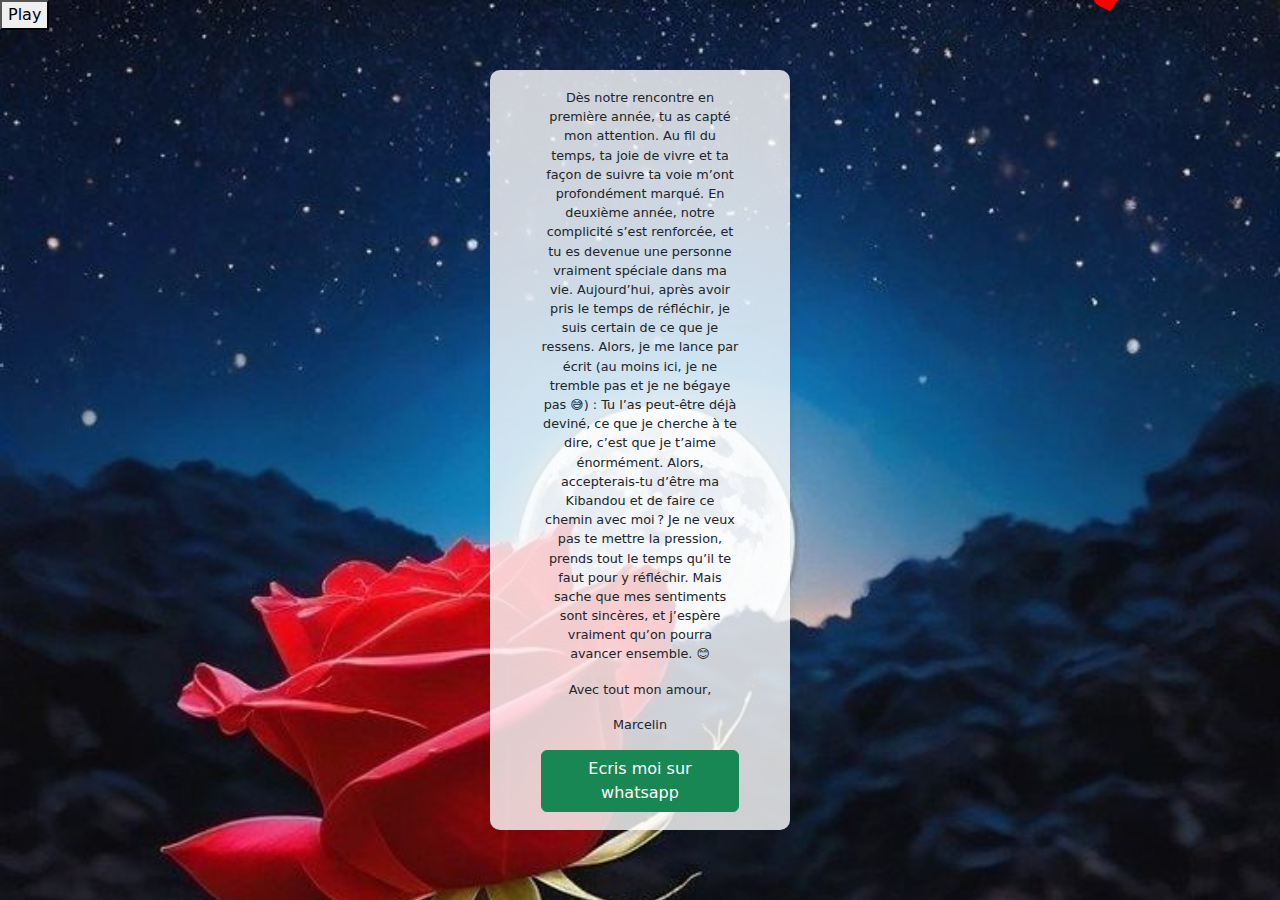
==== demande.html @ 01d47a51 "Declaration steph v1" ====
<!DOCTYPE html>
<html lang="fr">
<head>
    <meta charset="UTF-8">
    <meta name="viewport" content="width=device-width, initial-scale=1.0">
    <title>Hello stephanie</title>
    <link rel="stylesheet" href="style.css">
    <link href="https://cdn.jsdelivr.net/npm/bootstrap@5.3.3/dist/css/bootstrap.min.css" rel="stylesheet" integrity="sha384-QWTKZyjpPEjISv5WaRU9OFeRpok6YctnYmDr5pNlyT2bRjXh0JMhjY6hW+ALEwIH" crossorigin="anonymous">
</head>
<body>
    <div id="hearts-container"></div>
    <div id="love-card">
        <p>
            Dès notre rencontre en première année, tu as capté mon attention. Au fil du temps, ta joie de vivre et ta façon de suivre ta voie m’ont profondément marqué.  
            En deuxième année, notre complicité s’est renforcée, et tu es devenue une personne vraiment spéciale dans ma vie.  
            Aujourd’hui, après avoir pris le temps de réfléchir, je suis certain de ce que je ressens. Alors, je me lance par écrit (au moins ici, je ne tremble pas et je ne bégaye pas 😅) :  
            <span>Tu l’as peut-être déjà deviné, ce que je cherche à te dire, c’est que je t’aime énormément. Alors, accepterais-tu d’être ma Kibandou et de faire ce chemin avec moi ?</span>  
            Je ne veux pas te mettre la pression, prends tout le temps qu’il te faut pour y réfléchir. Mais sache que mes sentiments sont sincères, et j’espère vraiment qu’on pourra avancer ensemble. 😊  
        </p>
        <p>Avec tout mon amour,</p>
        <p>Marcelin</p>

    <a href="https://wa.me/22897100175" class="btn btn-success">Ecris moi sur whatsapp</a>
    </div>
    
    <div id="music-controls">
        <button id="play-pause">Play</button>
    </div>
    <audio id="background-music" loop>
        <source src="romantic_violin.mp3" type="audio/mpeg">
        Votre navigateur ne supporte pas l'élément audio.
    </audio>
    <script src="script.js"></script>
</body>
</html>
---- style.css ----
body {
    margin: 0;
    padding: 0;
    overflow: hidden;
    background-image: url('font.jpeg');
    background-size: cover;
    background-repeat: no-repeat;
    background-attachment: fixed;
    min-height: 100vh;
}

.heart {
    position: absolute;
    width: 2vw; /* Utilisation de vw pour que la taille soit relative à la largeur de la vue */
    height: 2vw;
    background-size: contain;
    background-repeat: no-repeat;
}

.red-heart {
    background-image: url('red_heart.png'); /* Assurez-vous que ce chemin est correct */
}

.white-heart {
    background-image: url('white_heart.png'); /* Assurez-vous que ce chemin est correct */
}

#love-card {
    position: absolute;
    top: 50%;
    left: 50%;
    transform: translate(-50%, -50%);
    background-color: rgba(255, 255, 255, 0.8);
    padding: 2vh 4vw; /* Utilisation de vh et vw pour un padding qui s'ajuste */
    border-radius: 10px;
    box-shadow: 0 4px 8px rgba(0,0,0,0.1);
    text-align: center;
    max-width: 90%; /* Garantit que la carte ne dépasse pas la largeur de l'écran */
    width: 300px; /* Largeur de base */
    font-size: 1vw; /* Taille de police relative à la largeur */
}

@media (max-width: 600px) {
    #love-card {
        width: 90%; /* Sur les écrans plus petits, la carte prend toute la largeur disponible */
        font-size: 4vw; /* Augmente la taille de la police pour la lisibilité sur les petits écrans */
    }
    .heart {
        width: 4vw;
        height: 4vw;
    }
}
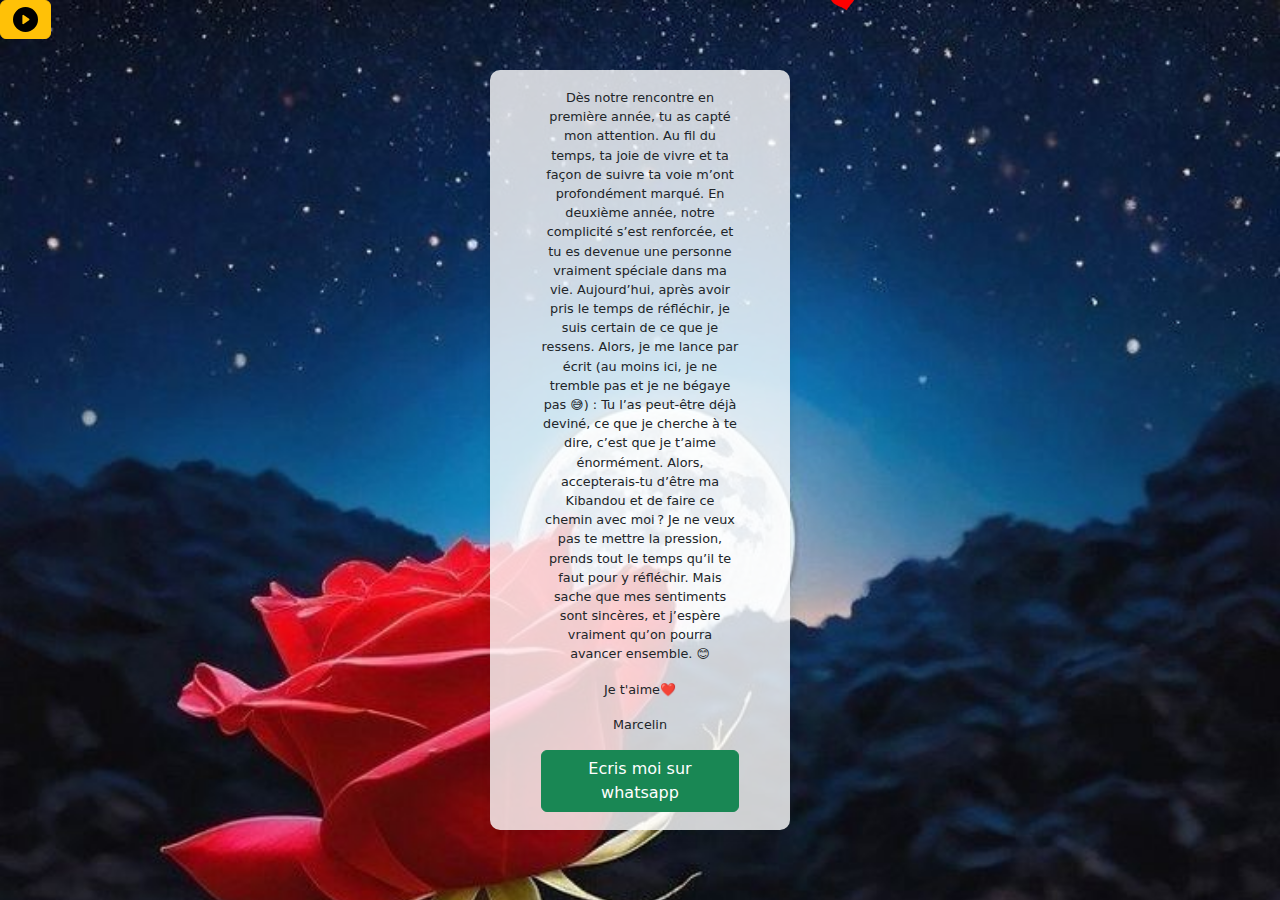
==== commit a2ddf0bf: "Declaration steph v2" ====
--- a/demande.html
+++ b/demande.html
@@ -17,14 +17,14 @@
             <span>Tu l’as peut-être déjà deviné, ce que je cherche à te dire, c’est que je t’aime énormément. Alors, accepterais-tu d’être ma Kibandou et de faire ce chemin avec moi ?</span>  
             Je ne veux pas te mettre la pression, prends tout le temps qu’il te faut pour y réfléchir. Mais sache que mes sentiments sont sincères, et j’espère vraiment qu’on pourra avancer ensemble. 😊  
         </p>
-        <p>Avec tout mon amour,</p>
+        <p>Je t'aime❤️</p>
         <p>Marcelin</p>
 
     <a href="https://wa.me/22897100175" class="btn btn-success">Ecris moi sur whatsapp</a>
     </div>
     
     <div id="music-controls">
-        <button id="play-pause">Play</button>
+        <button id="play-pause" class="btn btn-warning"> <img src="play-circle-fill.svg" alt="" style="height: 25px;;"></button>
     </div>
     <audio id="background-music" loop>
         <source src="romantic_violin.mp3" type="audio/mpeg">
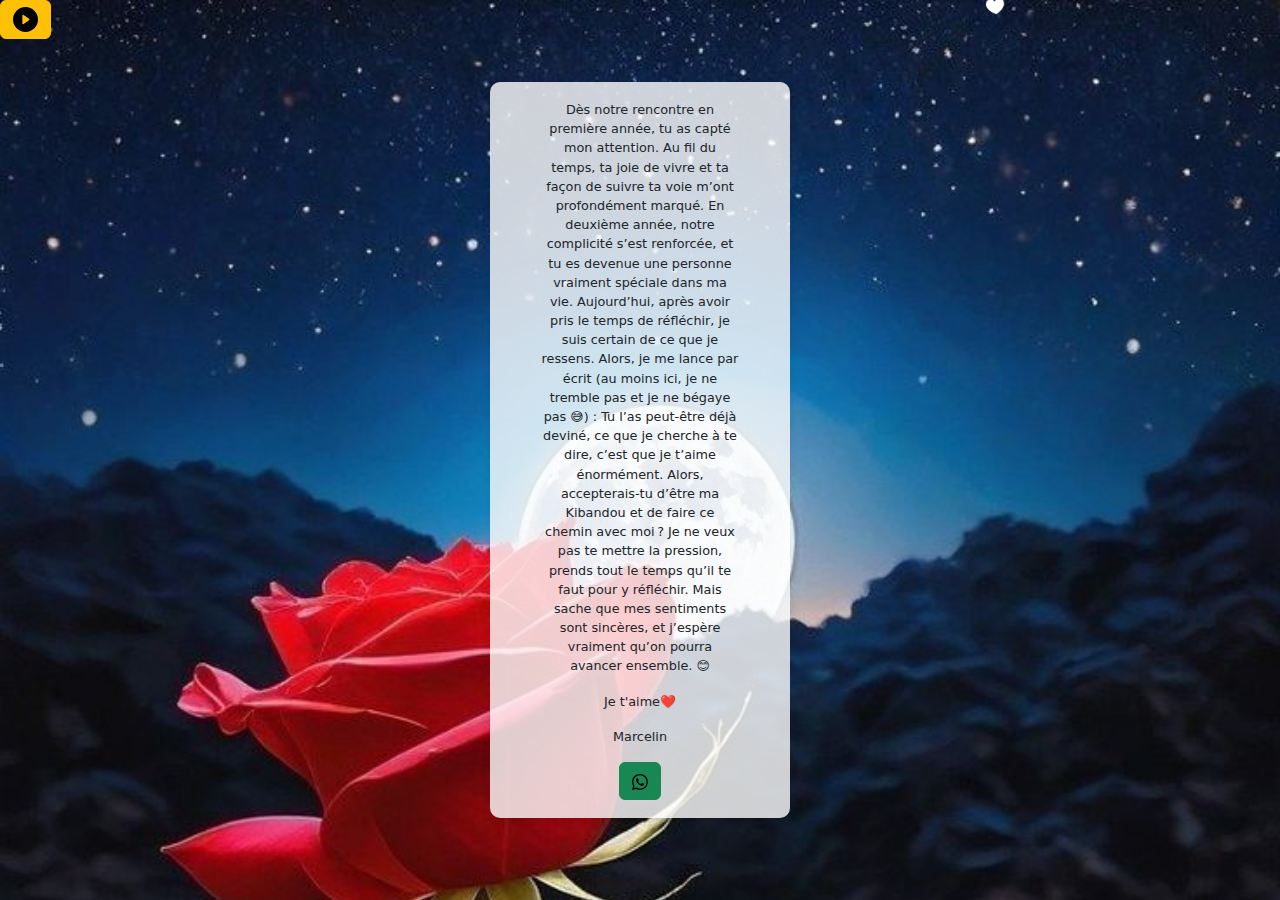
==== commit b0733ddf: "Declaration steph v3" ====
--- a/demande.html
+++ b/demande.html
@@ -20,7 +20,8 @@
         <p>Je t'aime❤️</p>
         <p>Marcelin</p>
 
-    <a href="https://wa.me/22897100175" class="btn btn-success">Ecris moi sur whatsapp</a>
+    <a href="https://wa.me/22897100175" class="btn btn-success"> <img src="whatsapp.svg" alt=""></a>
+    
     </div>
     
     <div id="music-controls">
